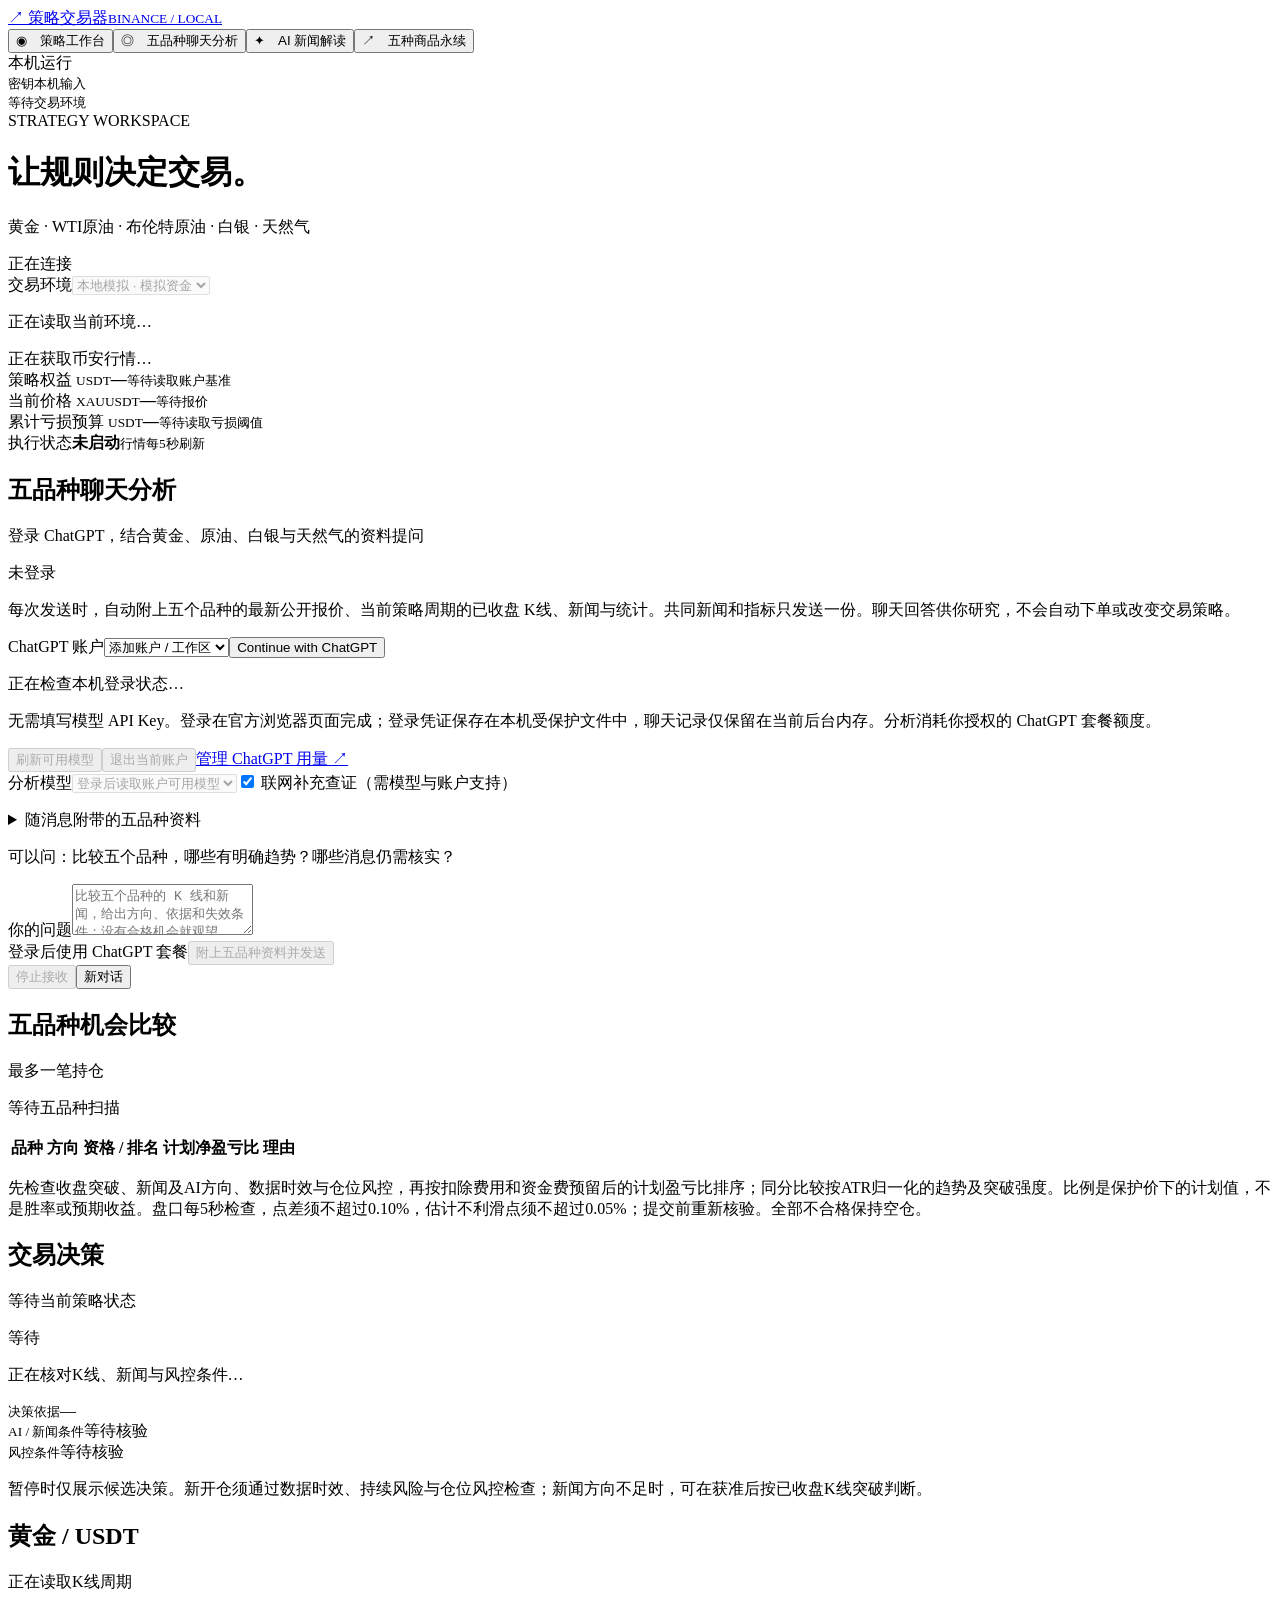
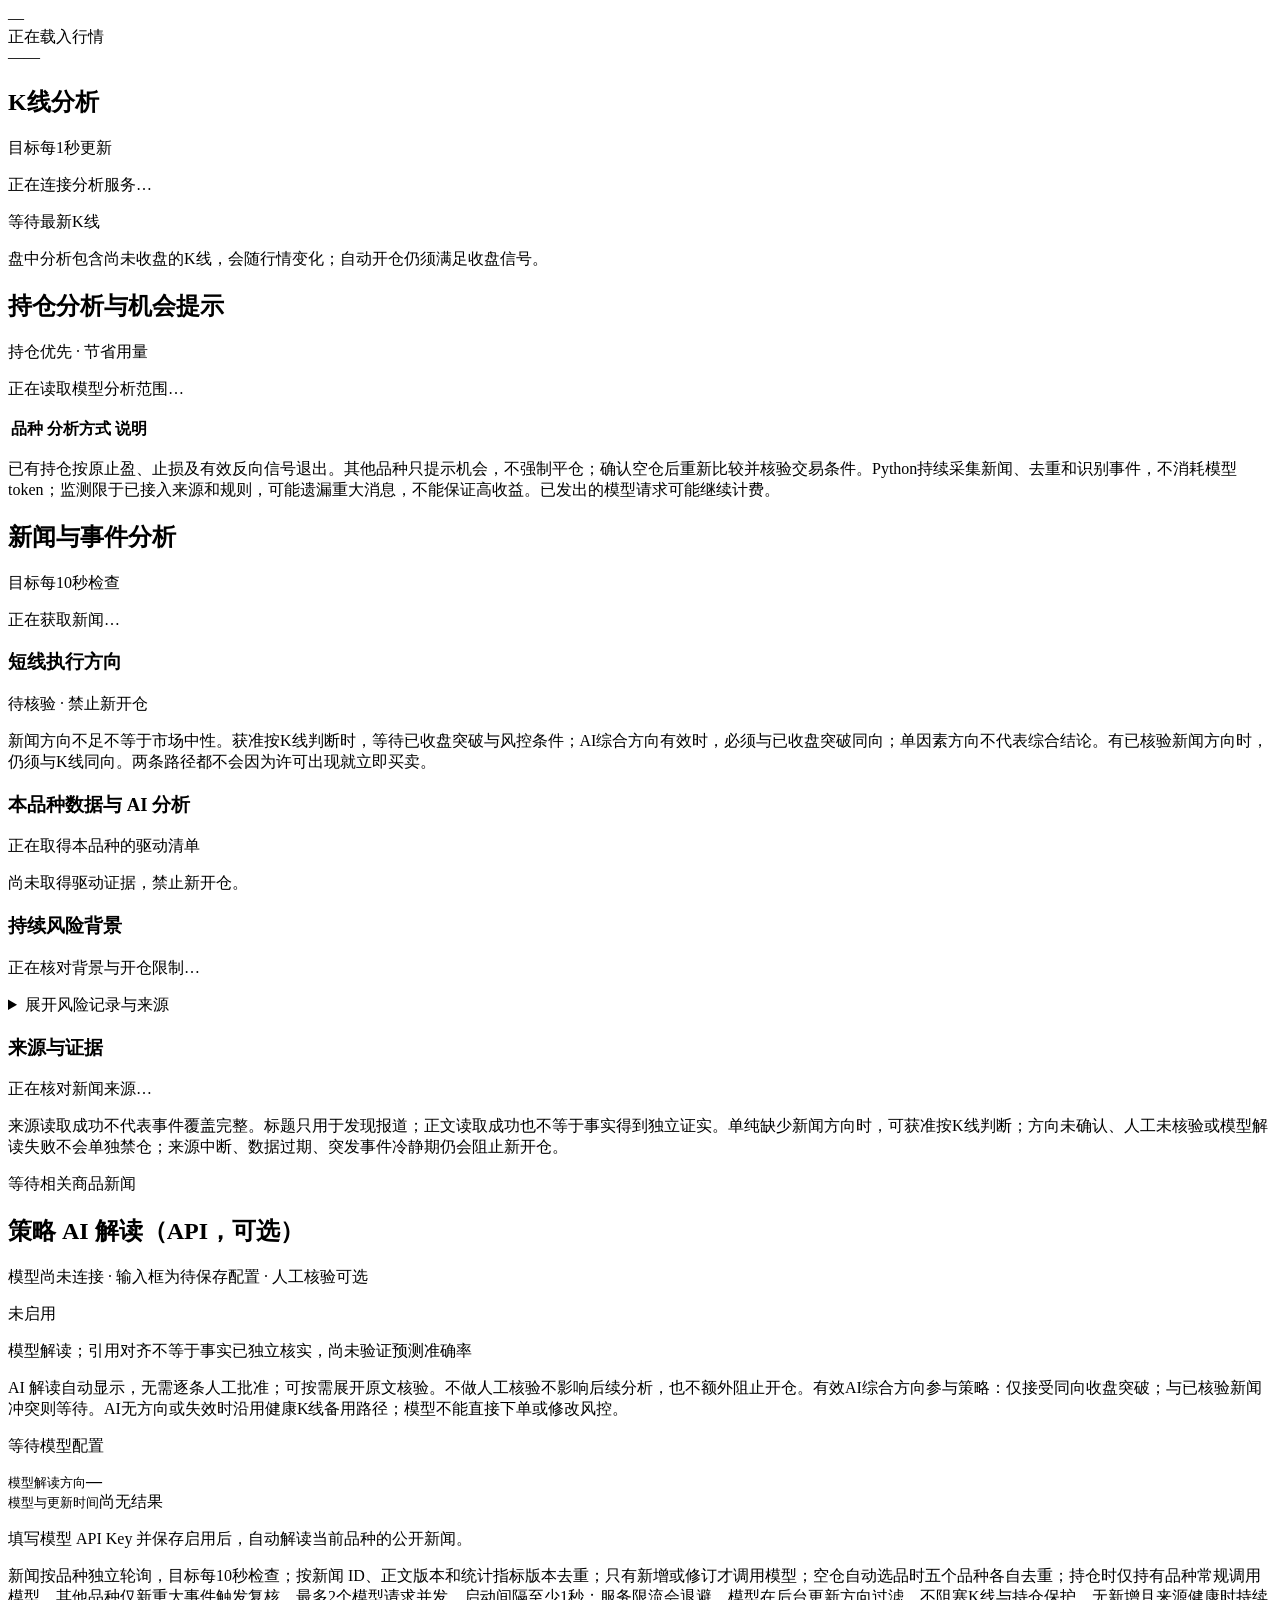
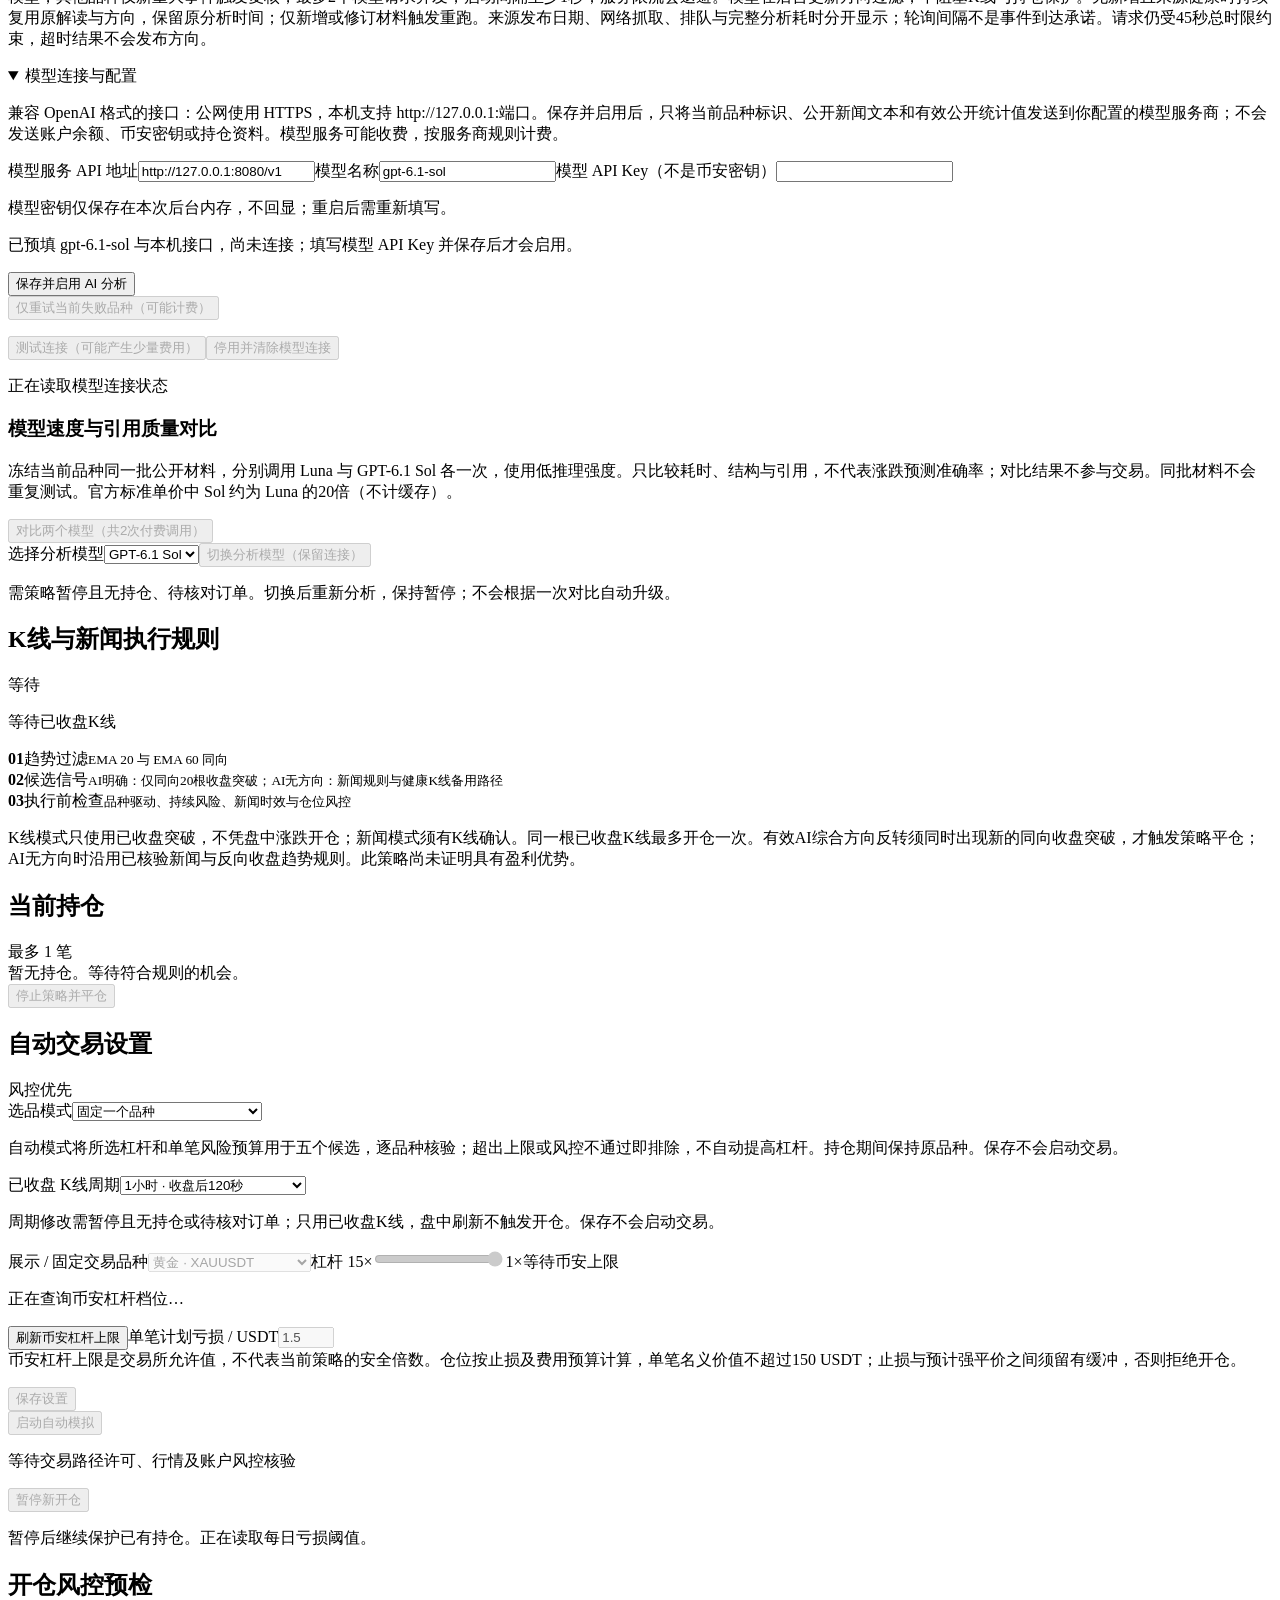
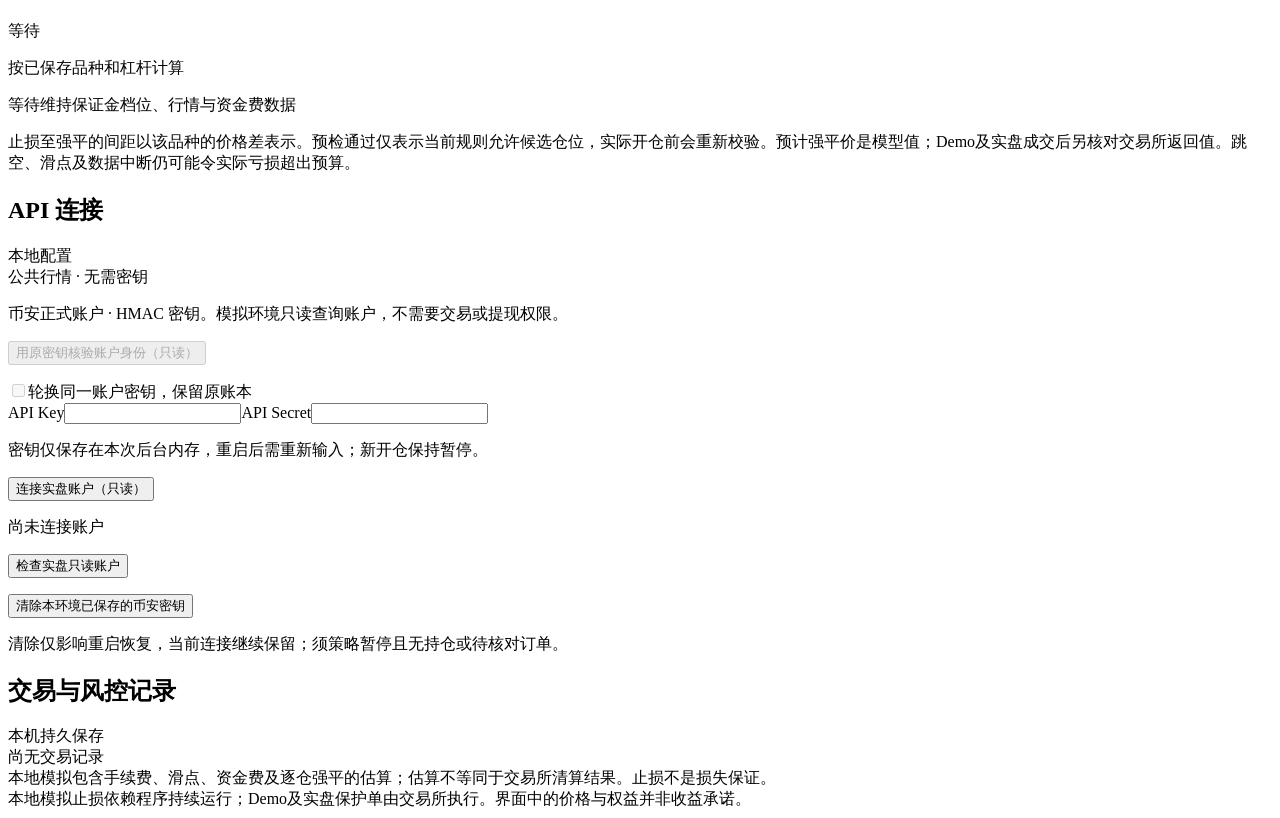
==== binance_trader/static/index.html @ de17ab65 "Publish Binance commodity perpetual trader with bilingual documentation and attribution license" ====
<!doctype html>
<html lang="en"><head><script src="/i18n.js"></script><meta charset="utf-8"><meta name="viewport" content="width=device-width,initial-scale=1"><meta name="csrf" content="__TOKEN__"><title>币安 · 策略交易器</title><link rel="stylesheet" href="/style.css"><script src="/app.js" defer></script><script src="/chatgpt.js" defer></script></head>
<body>
<aside><a class="brand" href="/">↗ <span>策略交易器<small>BINANCE / LOCAL</small></span></a><nav><button type="button" id="nav-workspace" class="selected">◉　策略工作台</button><button type="button" id="nav-chatgpt">◎　五品种聊天分析</button><button type="button" id="nav-ai">✦　AI 新闻解读</button><button type="button" id="nav-products" aria-haspopup="dialog">↗　五种商品永续</button></nav><div class="sidebar-bottom"><span class="dot"></span> 本机运行<br><small>密钥本机输入<br><span id="execution-note">等待交易环境</span></small></div></aside>
<main><header><div><div class="eyebrow">STRATEGY WORKSPACE</div><h1>让规则决定交易。</h1><p>黄金 · WTI原油 · 布伦特原油 · 白银 · 天然气</p></div><span id="mode" class="badge">正在连接</span></header>
<section class="environment-bar" aria-label="交易环境"><label for="execution-mode">交易环境<select id="execution-mode" disabled><option value="paper">本地模拟 · 模拟资金</option><option value="live">币安实盘 · 真实资金</option></select></label><p id="mode-description">正在读取当前环境…</p></section><div id="notice" class="notice">正在获取币安行情…</div>
<section id="pending-panel" class="panel" hidden aria-labelledby="pending-title"><div class="panel-head"><h2 id="pending-title">待核对请求恢复</h2><span class="tag">只读核验 · 不重发订单</span></div><p id="pending-description" class="muted"></p><button id="inspect-pending" class="button secondary" type="button">查询原请求结果</button><p id="pending-result" role="status">先查询交易所结果，再确认更新本地账本。不会自动启动交易。</p><button id="resolve-pending" class="button secondary" type="button" disabled>确认核对结果并更新本地账本</button></section>
<section class="metrics"><article><span><span id="equity-label">策略权益</span> <small>USDT</small></span><strong id="equity">—</strong><small id="pnl">等待读取账户基准</small><small id="capital-budget" hidden></small></article><article><span>当前价格 <small id="pair-label">XAUUSDT</small></span><strong id="price">—</strong><small id="change">等待报价</small></article><article><span>累计亏损预算 <small>USDT</small></span><strong id="budget">—</strong><small id="budget-description">等待读取亏损阈值</small></article><article><span>执行状态</span><strong class="status-text" id="running">未启动</strong><small id="freshness">行情每5秒刷新</small></article></section>
<div class="workspace"><div class="left-column"><section id="chatgpt-panel" class="panel chatgpt-panel" aria-labelledby="chatgpt-title">
<div class="panel-head"><div><h2 id="chatgpt-title">五品种聊天分析</h2><p>登录 ChatGPT，结合黄金、原油、白银与天然气的资料提问</p></div><span id="chatgpt-badge" class="tag">未登录</span></div>
<p class="chatgpt-intro">每次发送时，自动附上五个品种的最新公开报价、当前策略周期的已收盘 K线、新闻与统计。共同新闻和指标只发送一份。聊天回答供你研究，不会自动下单或改变交易策略。</p>
<div class="chatgpt-login-row"><label>ChatGPT 账户<select id="chatgpt-account"><option value="">添加账户 / 工作区</option></select></label><button id="chatgpt-login" type="button" class="button chatgpt-login">Continue with ChatGPT</button></div>
<p id="chatgpt-account-status" class="muted" role="status">正在检查本机登录状态…</p>
<p class="muted">无需填写模型 API Key。登录在官方浏览器页面完成；登录凭证保存在本机受保护文件中，聊天记录仅保留在当前后台内存。分析消耗你授权的 ChatGPT 套餐额度。</p>
<a id="chatgpt-login-link" class="chatgpt-link" hidden rel="noreferrer">浏览器未打开？继续登录</a>
<div class="chatgpt-account-actions"><button id="chatgpt-models-refresh" class="button secondary" type="button" disabled>刷新可用模型</button><button id="chatgpt-logout" class="button secondary" type="button" disabled>退出当前账户</button><a class="chatgpt-link" href="https://chatgpt.com/settings/usage" rel="noreferrer">管理 ChatGPT 用量 ↗</a></div>
<div class="chatgpt-tools"><label>分析模型<select id="chatgpt-model" disabled><option value="">登录后读取账户可用模型</option></select></label><label class="chatgpt-checkbox"><input id="chatgpt-web" type="checkbox" checked> 联网补充查证（需模型与账户支持）</label></div>
<p id="chatgpt-sol-status" class="muted" role="status"></p><details class="chatgpt-context"><summary>随消息附带的五品种资料 <span id="chatgpt-context-time"></span></summary><div id="chatgpt-context-rows">正在读取资料…</div><p class="muted">“新鲜”表示采集时间符合本地阈值，不等于新闻事实已核实。发送后以该条回答显示的快照时间为准。</p><button id="chatgpt-context-refresh" class="button secondary" type="button">刷新资料预览</button></details>
<div id="chatgpt-messages" class="chatgpt-messages" aria-label="聊天记录"><p class="muted">可以问：比较五个品种，哪些有明确趋势？哪些消息仍需核实？</p></div>
<form id="chatgpt-form"><label for="chatgpt-question">你的问题</label><textarea id="chatgpt-question" rows="3" maxlength="4000" placeholder="比较五个品种的 K 线和新闻，给出方向、依据和失效条件；没有合格机会就观望。" required></textarea><div class="chatgpt-message-actions"><span id="chatgpt-plan-label" class="muted">登录后使用 ChatGPT 套餐</span><button id="chatgpt-send" class="button primary" type="submit" disabled>附上五品种资料并发送</button></div></form>
<div class="chatgpt-account-actions"><button id="chatgpt-cancel" class="button secondary" type="button" disabled>停止接收</button><button id="chatgpt-clear" class="button secondary" type="button">新对话</button></div><p id="chatgpt-error" class="chatgpt-error" role="status"></p>
</section>
<section class="panel" aria-labelledby="selection-title"><div class="panel-head"><h2 id="selection-title">五品种机会比较</h2><span class="tag">最多一笔持仓</span></div><p id="selection-status" class="muted" role="status">等待五品种扫描</p><div class="selection-table"><table><thead><tr><th>品种</th><th>方向</th><th>资格 / 排名</th><th>计划净盈亏比</th><th>理由</th></tr></thead><tbody id="selection-rows"></tbody></table></div><p class="muted">先检查收盘突破、新闻及AI方向、数据时效与仓位风控，再按扣除费用和资金费预留后的计划盈亏比排序；同分比较按ATR归一化的趋势及突破强度。比例是保护价下的计划值，不是胜率或预期收益。盘口每5秒检查，点差须不超过0.10%，估计不利滑点须不超过0.05%；提交前重新核验。全部不合格保持空仓。</p></section><section class="panel decision-panel" aria-labelledby="decision-title"><div class="panel-head"><div><h2 id="decision-title">交易决策</h2><p id="decision-context">等待当前策略状态</p></div><span id="decision-badge" class="tag">等待</span></div><p id="decision-reason" class="decision-reason" role="status">正在核对K线、新闻与风控条件…</p><div class="decision-checks"><div><small>决策依据</small><span id="decision-source">—</span></div><div><small>AI / 新闻条件</small><span id="decision-news">等待核验</span></div><div><small>风控条件</small><span id="decision-risk">等待核验</span></div></div><p class="muted">暂停时仅展示候选决策。新开仓须通过数据时效、持续风险与仓位风控检查；新闻方向不足时，可在获准后按已收盘K线突破判断。</p></section><section class="panel chart-panel"><div class="panel-head"><div><h2 id="chart-title">黄金 / USDT</h2><p id="chart-period">正在读取K线周期</p></div><span id="chart-interval" class="tag">—</span></div><div id="chart" class="chart"><span>正在载入行情</span></div><div class="chart-footer"><span id="range">—</span><span id="funding">—</span></div></section>
<section class="panel"><div class="panel-head"><h2>K线分析</h2><span id="kline-period" class="tag">目标每1秒更新</span></div><p id="kline-status" class="muted" role="status">正在连接分析服务…</p><div id="kline-analysis" class="signal-copy">等待最新K线</div><p class="muted">盘中分析包含尚未收盘的K线，会随行情变化；自动开仓仍须满足收盘信号。</p></section>
<section class="panel" aria-labelledby="ai-monitor-title"><div class="panel-head"><h2 id="ai-monitor-title">持仓分析与机会提示</h2><span class="tag">持仓优先 · 节省用量</span></div><p id="ai-monitor-summary" role="status">正在读取模型分析范围…</p><div class="selection-table"><table><thead><tr><th>品种</th><th>分析方式</th><th>说明</th></tr></thead><tbody id="ai-monitor-rows"></tbody></table></div><div id="ai-opportunities" aria-live="polite"></div><p id="ai-token-usage" class="muted"></p><p class="muted">已有持仓按原止盈、止损及有效反向信号退出。其他品种只提示机会，不强制平仓；确认空仓后重新比较并核验交易条件。Python持续采集新闻、去重和识别事件，不消耗模型 token；监测限于已接入来源和规则，可能遗漏重大消息，不能保证高收益。已发出的模型请求可能继续计费。</p></section>
<section class="panel news-panel" aria-labelledby="news-title"><div class="panel-head"><h2 id="news-title">新闻与事件分析</h2><span class="tag">目标每10秒检查</span></div><p id="news-status" class="muted" role="status">正在获取新闻…</p><section class="news-section" aria-labelledby="news-direction-title"><h3 id="news-direction-title">短线执行方向</h3><div id="news-decision" class="news-decision" role="status">待核验 · 禁止新开仓</div><p class="muted">新闻方向不足不等于市场中性。获准按K线判断时，等待已收盘突破与风控条件；AI综合方向有效时，必须与已收盘突破同向；单因素方向不代表综合结论。有已核验新闻方向时，仍须与K线同向。两条路径都不会因为许可出现就立即买卖。</p></section><section class="news-section" aria-labelledby="news-drivers-title"><h3 id="news-drivers-title">本品种数据与 AI 分析</h3><p id="news-driver-context" class="muted">正在取得本品种的驱动清单</p><div id="news-drivers" class="news-drivers"><p class="muted">尚未取得驱动证据，禁止新开仓。</p></div></section><section class="news-section" aria-labelledby="news-risks-title"><h3 id="news-risks-title">持续风险背景</h3><p id="news-risk-summary" class="muted" role="status">正在核对背景与开仓限制…</p><details class="risk-background-details"><summary>展开风险记录与来源</summary><p class="muted">事实状态与开仓限制分开记录。长期背景不单独禁止开仓；识别到突发事件时，按事件时间或首次新事件证据暂缓1小时。冷静期届满后重新核验，不表示风险已解除；最近抓取也不代表发生了新事件。</p><div id="news-risks" class="news-risks"><p class="muted">尚未取得持续风险记录；当前风险状态未知。</p></div></details></section><section class="news-section" aria-labelledby="news-sources-title"><h3 id="news-sources-title">来源与证据</h3><p id="news-coverage" class="muted">正在核对新闻来源…</p><p class="muted">来源读取成功不代表事件覆盖完整。标题只用于发现报道；正文读取成功也不等于事实得到独立证实。单纯缺少新闻方向时，可获准按K线判断；方向未确认、人工未核验或模型解读失败不会单独禁仓；来源中断、数据过期、突发事件冷静期仍会阻止新开仓。</p><div id="news-evidence"></div><div id="news-analysis">等待相关商品新闻</div></section></section>
<section id="ai-panel" class="panel ai-panel" aria-labelledby="ai-title"><div class="panel-head"><div><h2 id="ai-title">策略 AI 解读（API，可选）</h2><p id="ai-model-context">模型尚未连接 · 输入框为待保存配置 · 人工核验可选</p></div><span id="ai-badge" class="tag">未启用</span></div><p class="ai-boundary">模型解读；引用对齐不等于事实已独立核实，尚未验证预测准确率</p><p id="ai-authority" class="muted">AI 解读自动显示，无需逐条人工批准；可按需展开原文核验。不做人工核验不影响后续分析，也不额外阻止开仓。有效AI综合方向参与策略：仅接受同向收盘突破；与已核验新闻冲突则等待。AI无方向或失效时沿用健康K线备用路径；模型不能直接下单或修改风控。</p><p id="ai-analysis-status" class="muted" role="status">等待模型配置</p><div class="ai-overview"><div><small>模型解读方向</small><strong id="ai-direction">—</strong></div><div><small>模型与更新时间</small><span id="ai-analysis-time">尚无结果</span></div></div><p id="ai-summary" class="ai-summary">填写模型 API Key 并保存启用后，自动解读当前品种的公开新闻。</p><div id="ai-events" class="ai-events"></div><div id="ai-uncertainties" class="ai-uncertainties"></div><p class="muted">新闻按品种独立轮询，目标每10秒检查；按新闻 ID、正文版本和统计指标版本去重；只有新增或修订才调用模型；空仓自动选品时五个品种各自去重；持仓时仅持有品种常规调用模型，其他品种仅新重大事件触发复核，最多2个模型请求并发，启动间隔至少1秒；服务限流会退避。模型在后台更新方向过滤，不阻塞K线与持仓保护。无新增且来源健康时持续复用原解读与方向，保留原分析时间；仅新增或修订材料触发重跑。来源发布日期、网络抓取、排队与完整分析耗时分开显示；轮询间隔不是事件到达承诺。请求仍受45秒总时限约束，超时结果不会发布方向。</p><details id="ai-config-details" class="ai-config-details" open><summary>模型连接与配置</summary><p class="muted">兼容 OpenAI 格式的接口：公网使用 HTTPS，本机支持 http://127.0.0.1:端口。保存并启用后，只将当前品种标识、公开新闻文本和有效公开统计值发送到你配置的模型服务商；不会发送账户余额、币安密钥或持仓资料。模型服务可能收费，按服务商规则计费。</p><form id="ai-config" autocomplete="off"><label>模型服务 API 地址<input id="ai-base-url" type="url" pattern="(https://.*|http://127[.]0[.]0[.]1:[0-9]+/.*)" value="http://127.0.0.1:8080/v1" placeholder="http://127.0.0.1:8080/v1" autocomplete="off" spellcheck="false" maxlength="1000" required></label><label>模型名称<input id="ai-model" list="ai-model-options" type="text" value="gpt-6.1-sol" placeholder="gpt-6.1-sol" autocomplete="off" spellcheck="false" maxlength="200" required></label><datalist id="ai-model-options"><option value="gpt-6-luna"></option><option value="gpt-6.1-sol"></option></datalist><label>模型 API Key（不是币安密钥）<input id="ai-api-key" type="password" autocomplete="off" spellcheck="false" maxlength="512" required></label><p id="ai-secret-note" class="muted">模型密钥仅保存在本次后台内存，不回显；重启后需重新填写。</p><p id="ai-draft-status" class="muted" role="status">已预填 gpt-6.1-sol 与本机接口，尚未连接；填写模型 API Key 并保存后才会启用。</p><button id="ai-save" class="button secondary" type="submit">保存并启用 AI 分析</button></form><div class="ai-connection-actions"><button id="ai-retry" type="button" class="button secondary" disabled>仅重试当前失败品种（可能计费）</button><p id="ai-provider-note" class="muted"></p><button id="ai-test" type="button" class="button secondary" disabled>测试连接（可能产生少量费用）</button><button id="ai-disconnect" type="button" class="button secondary" disabled>停用并清除模型连接</button></div><p id="ai-connection-status" class="muted" role="status">正在读取模型连接状态</p><p id="ai-action-result" class="muted" role="status"></p><section class="ai-comparison"><h3>模型速度与引用质量对比</h3><p class="muted">冻结当前品种同一批公开材料，分别调用 Luna 与 GPT-6.1 Sol 各一次，使用低推理强度。只比较耗时、结构与引用，不代表涨跌预测准确率；对比结果不参与交易。同批材料不会重复测试。官方标准单价中 Sol 约为 Luna 的20倍（不计缓存）。</p><button id="ai-compare" type="button" class="button secondary" disabled>对比两个模型（共2次付费调用）</button><div id="ai-comparison-results" role="status"></div><label>选择分析模型<select id="ai-model-choice"><option value="gpt-6-luna">GPT-6 Luna</option><option value="gpt-6.1-sol" selected>GPT-6.1 Sol</option></select></label><button id="ai-model-switch" type="button" class="button secondary" disabled>切换分析模型（保留连接）</button><p class="muted">需策略暂停且无持仓、待核对订单。切换后重新分析，保持暂停；不会根据一次对比自动升级。</p></section></details></section>
<section class="panel"><div class="panel-head"><h2>K线与新闻执行规则</h2><span id="signal-badge" class="tag">等待</span></div><p id="signal" class="signal-copy">等待已收盘K线</p><div class="rules"><div><b>01</b><span>趋势过滤<small>EMA 20 与 EMA 60 同向</small></span></div><div><b>02</b><span>候选信号<small>AI明确：仅同向20根收盘突破；AI无方向：新闻规则与健康K线备用路径</small></span></div><div><b>03</b><span>执行前检查<small>品种驱动、持续风险、新闻时效与仓位风控</small></span></div></div><p class="muted">K线模式只使用已收盘突破，不凭盘中涨跌开仓；新闻模式须有K线确认。同一根已收盘K线最多开仓一次。有效AI综合方向反转须同时出现新的同向收盘突破，才触发策略平仓；AI无方向时沿用已核验新闻与反向收盘趋势规则。此策略尚未证明具有盈利优势。</p></section>
<section class="panel"><div class="panel-head"><h2>当前持仓</h2><span class="tag">最多 1 笔</span></div><div id="position" class="empty">暂无持仓。等待符合规则的机会。</div><button id="close" class="button danger" disabled>停止策略并平仓</button></section></div>
<div class="right-column"><section class="panel control"><div class="panel-head"><h2>自动交易设置</h2><span class="tag">风控优先</span></div><form id="settings" tabindex="-1"><label>选品模式<select id="selection-mode"><option value="manual">固定一个品种</option><option value="auto">五品种自动选择 · 无机会空仓</option></select></label><p class="muted">自动模式将所选杠杆和单笔风险预算用于五个候选，逐品种核验；超出上限或风控不通过即排除，不自动提高杠杆。持仓期间保持原品种。保存不会启动交易。</p><label>已收盘 K线周期<select id="interval"><option value="1m">1分钟 · 收盘后30秒入场窗口</option><option value="3m">3分钟 · 收盘后90秒</option><option value="5m">5分钟 · 收盘后120秒</option><option value="15m">15分钟 · 收盘后120秒</option><option value="1h" selected>1小时 · 收盘后120秒</option></select></label><p class="muted">周期修改需暂停且无持仓或待核对订单；只用已收盘K线，盘中刷新不触发开仓。保存不会启动交易。</p><label>展示 / 固定交易品种<select id="symbol" disabled><option value="XAUUSDT">黄金 · XAUUSDT</option><option value="CLUSDT">WTI原油 · CLUSDT</option><option value="BZUSDT">布伦特原油 · BZUSDT</option><option value="XAGUSDT">白银 · XAGUSDT</option><option value="NATGASUSDT">天然气 · NATGASUSDT</option></select></label><label class="leverage-label">杠杆 <output id="leverage-value" for="leverage">15×</output><input id="leverage" type="range" min="1" max="15" step="1" value="15" disabled aria-describedby="leverage-status"><span class="range-labels"><span>1×</span><span id="leverage-max">等待币安上限</span></span></label><p id="leverage-status" class="muted" role="status">正在查询币安杠杆档位…</p><button id="leverage-retry" type="button" class="button secondary">刷新币安杠杆上限</button><label>单笔计划亏损 / USDT<input id="risk" disabled type="number" min="0.1" max="3" step="0.1" value="1.5" required></label><div class="risk-note">币安杠杆上限是交易所允许值，不代表当前策略的安全倍数。仓位按止损及费用预算计算，单笔名义价值不超过150 USDT；止损与预计强平价之间须留有缓冲，否则拒绝开仓。</div><p id="settings-status" class="muted" role="status"></p><button class="button secondary" id="save" disabled type="submit">保存设置</button></form><button id="apply-leverage" type="button" disabled hidden class="button live-outline">应用已保存杠杆到实盘</button><p id="leverage-applied" class="muted" role="status" hidden></p><button id="start" disabled class="button primary">启动自动模拟</button><p id="start-status" class="muted" role="status">等待交易路径许可、行情及账户风控核验</p><button id="pause" disabled class="button secondary">暂停新开仓</button><p id="daily-limit-description" class="muted">暂停后继续保护已有持仓。正在读取每日亏损阈值。</p></section>
<section class="panel risk-panel" aria-labelledby="risk-title"><div class="panel-head"><h2 id="risk-title">开仓风控预检</h2><span id="risk-badge" class="tag">等待</span></div><p id="risk-context" class="muted">按已保存品种和杠杆计算</p><p id="risk-reason" role="status">等待维持保证金档位、行情与资金费数据</p><div id="risk-preview" class="risk-preview"></div><p class="muted">止损至强平的间距以该品种的价格差表示。预检通过仅表示当前规则允许候选仓位，实际开仓前会重新校验。预计强平价是模型值；Demo及实盘成交后另核对交易所返回值。跳空、滑点及数据中断仍可能令实际亏损超出预算。</p></section><section class="panel"><div class="panel-head"><h2>API 连接</h2><span class="tag">本地配置</span></div><div class="connection"><span class="dot"></span><span id="connection">公共行情 · 无需密钥</span></div><p id="api-description" class="muted">币安正式账户 · HMAC 密钥。模拟环境只读查询账户，不需要交易或提现权限。</p><button id="bind-account-identity" type="button" class="button secondary" disabled>用原密钥核验账户身份（只读）</button><p id="account-identity-status" class="muted"></p><label id="rotate-key-label"><input id="rotate-key" type="checkbox" disabled>轮换同一账户密钥，保留原账本</label><form id="api-credentials" autocomplete="off"><label>API Key<input id="api-key" type="password" autocomplete="off" spellcheck="false" maxlength="256" required></label><label>API Secret<input id="api-secret" type="password" autocomplete="off" spellcheck="false" maxlength="256" required></label><p id="api-secret-note" class="muted">密钥仅保存在本次后台内存，重启后需重新输入；新开仓保持暂停。</p><button id="connect-api" type="submit" class="button primary">连接实盘账户（只读）</button></form><p id="api-status" class="muted" role="status">尚未连接账户</p><button id="account" class="button secondary">检查实盘只读账户</button><p id="account-result" class="muted" role="status"></p><p id="credential-storage-status" class="muted" role="status"></p><button id="forget-credentials" type="button" class="button secondary">清除本环境已保存的币安密钥</button><p class="muted">清除仅影响重启恢复，当前连接继续保留；须策略暂停且无持仓或待核对订单。</p></section></div></div>
<section class="panel journal"><div class="panel-head"><h2>交易与风控记录</h2><span class="tag">本机持久保存</span></div><div id="events" class="empty">尚无交易记录</div></section>
<footer>本地模拟包含手续费、滑点、资金费及逐仓强平的估算；估算不等同于交易所清算结果。止损不是损失保证。<br>本地模拟止损依赖程序持续运行；Demo及实盘保护单由交易所执行。界面中的价格与权益并非收益承诺。</footer>
</main><dialog id="products-dialog" aria-labelledby="products-title"><div class="panel-head"><h2 id="products-title">五种商品永续</h2><button type="button" id="products-close" aria-label="关闭品种选择">关闭</button></div><p class="muted">选择品种后，在自动交易设置中点击“保存设置”生效。</p><p id="products-note" class="muted" role="status"></p><div id="products-list"></div></dialog><dialog id="confirm-dialog" aria-labelledby="confirm-message"><form method="dialog"><h2 id="confirm-message"></h2><p id="confirm-details" class="muted"></p><button class="button secondary" value="cancel">取消</button><button id="confirm-submit" class="button danger" value="ok">确认执行</button></form></dialog><dialog id="chatgpt-welcome" aria-labelledby="chatgpt-welcome-title"><h2 id="chatgpt-welcome-title">正在使用你的 ChatGPT 套餐</h2><p>本应用的聊天分析使用你授权的 ChatGPT 套餐额度。你可以在 ChatGPT 设置里管理本应用用量或断开授权。</p><a href="https://chatgpt.com/settings/usage" rel="noreferrer">管理用量 ↗</a><button id="chatgpt-welcome-ok" class="button primary" type="button">知道了</button></dialog><div id="toast" role="status" aria-live="polite"></div></body></html>
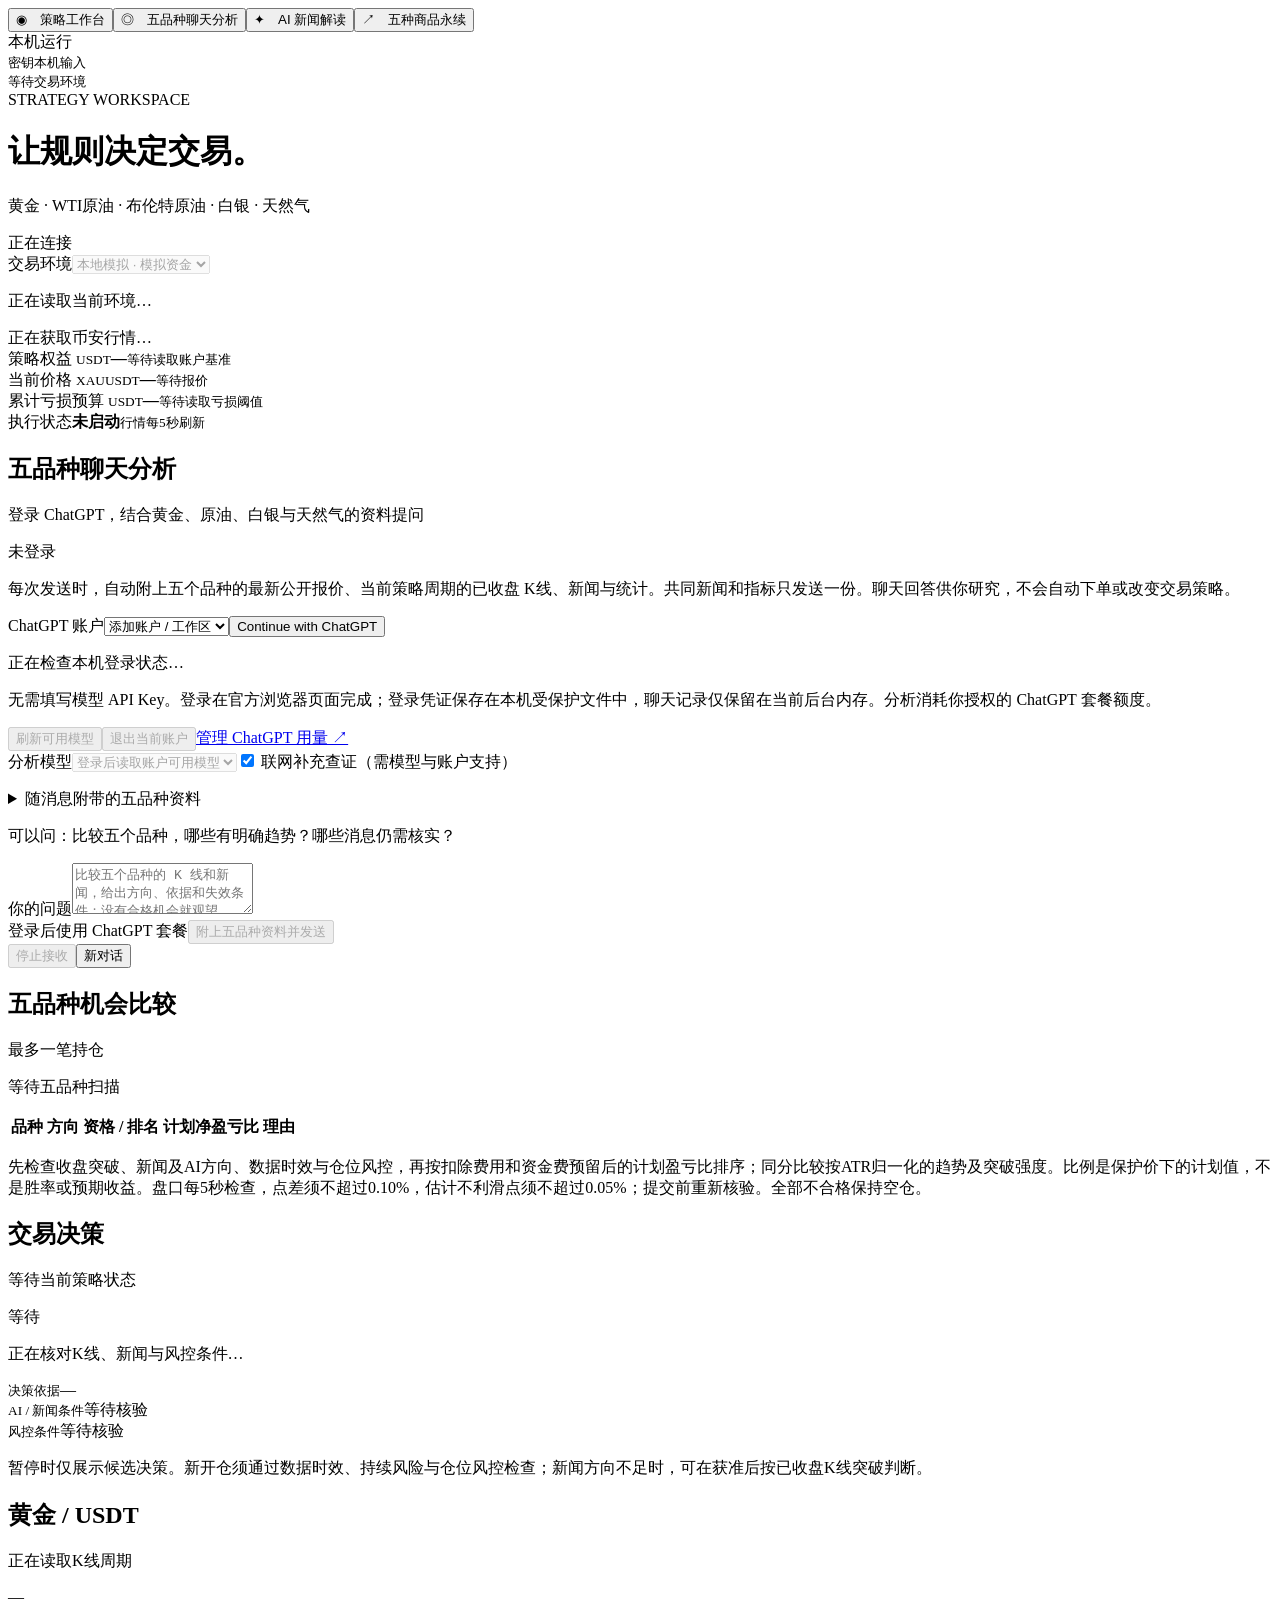
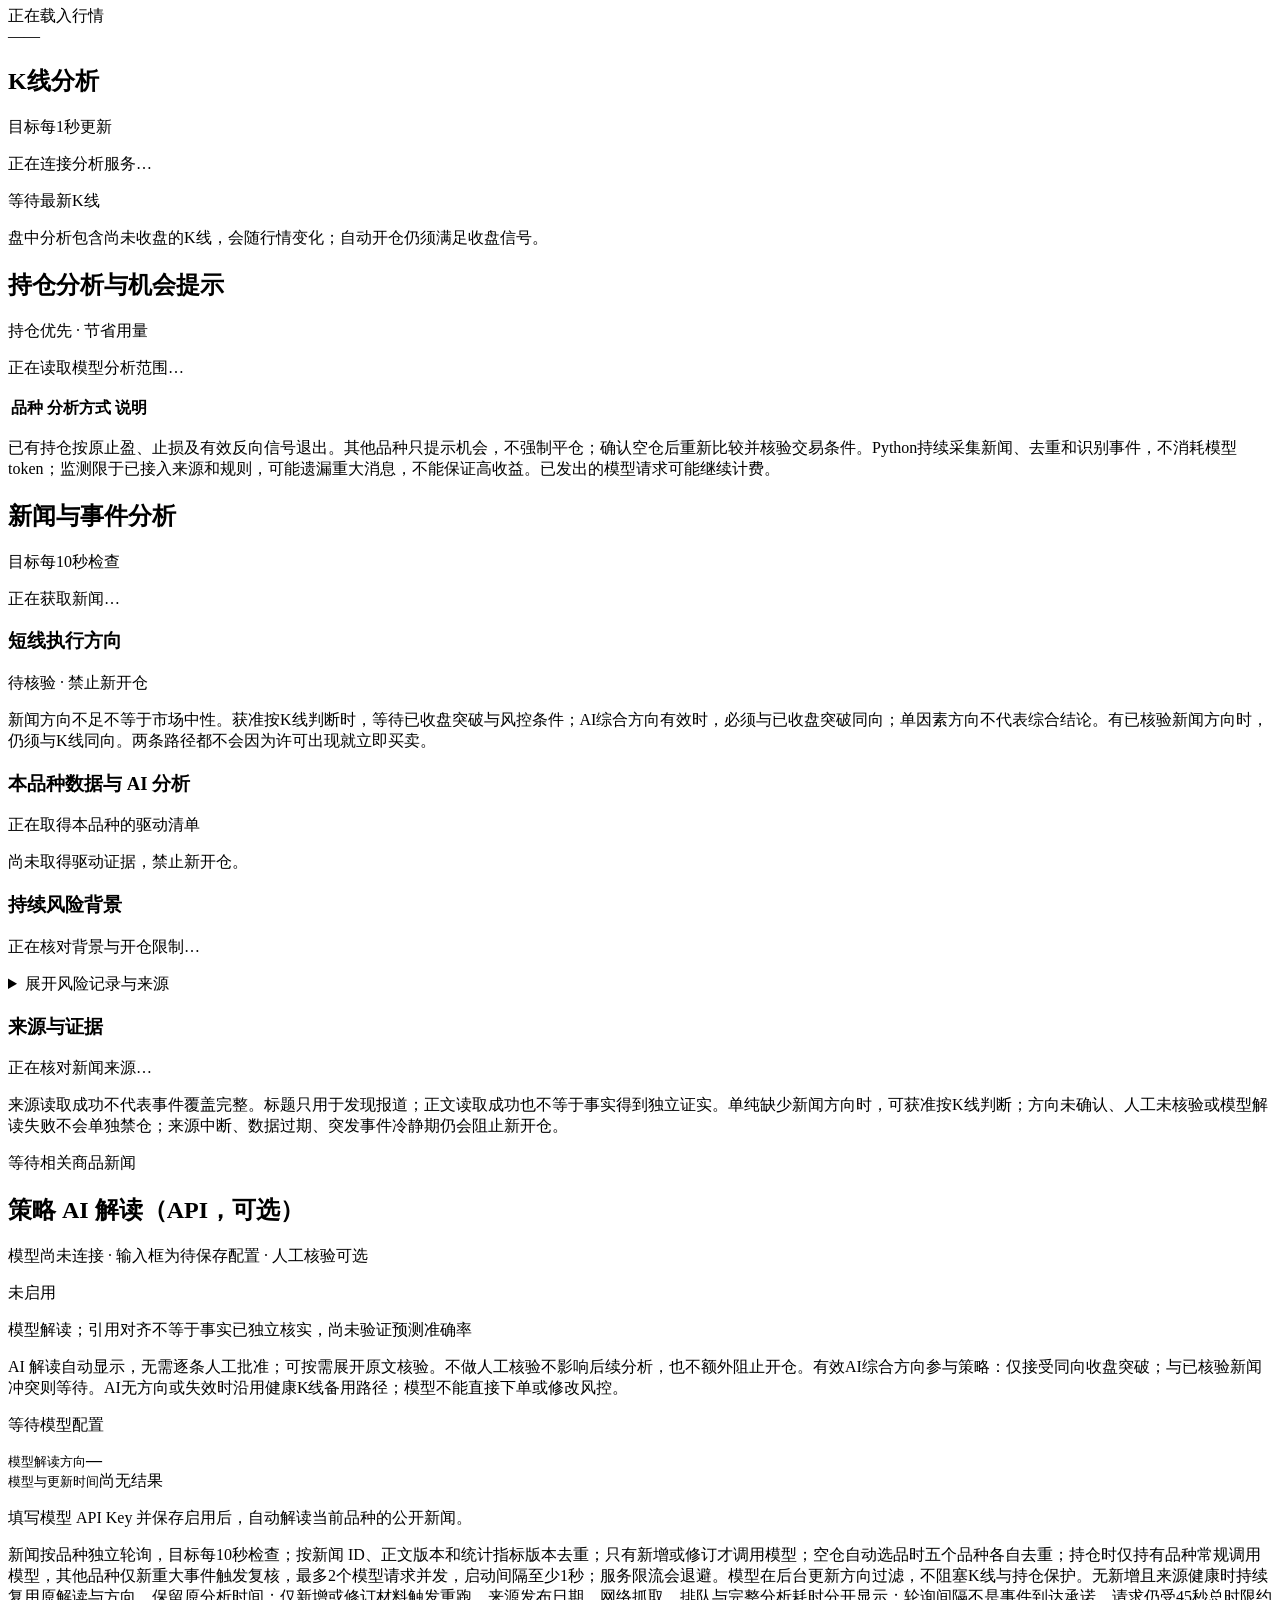
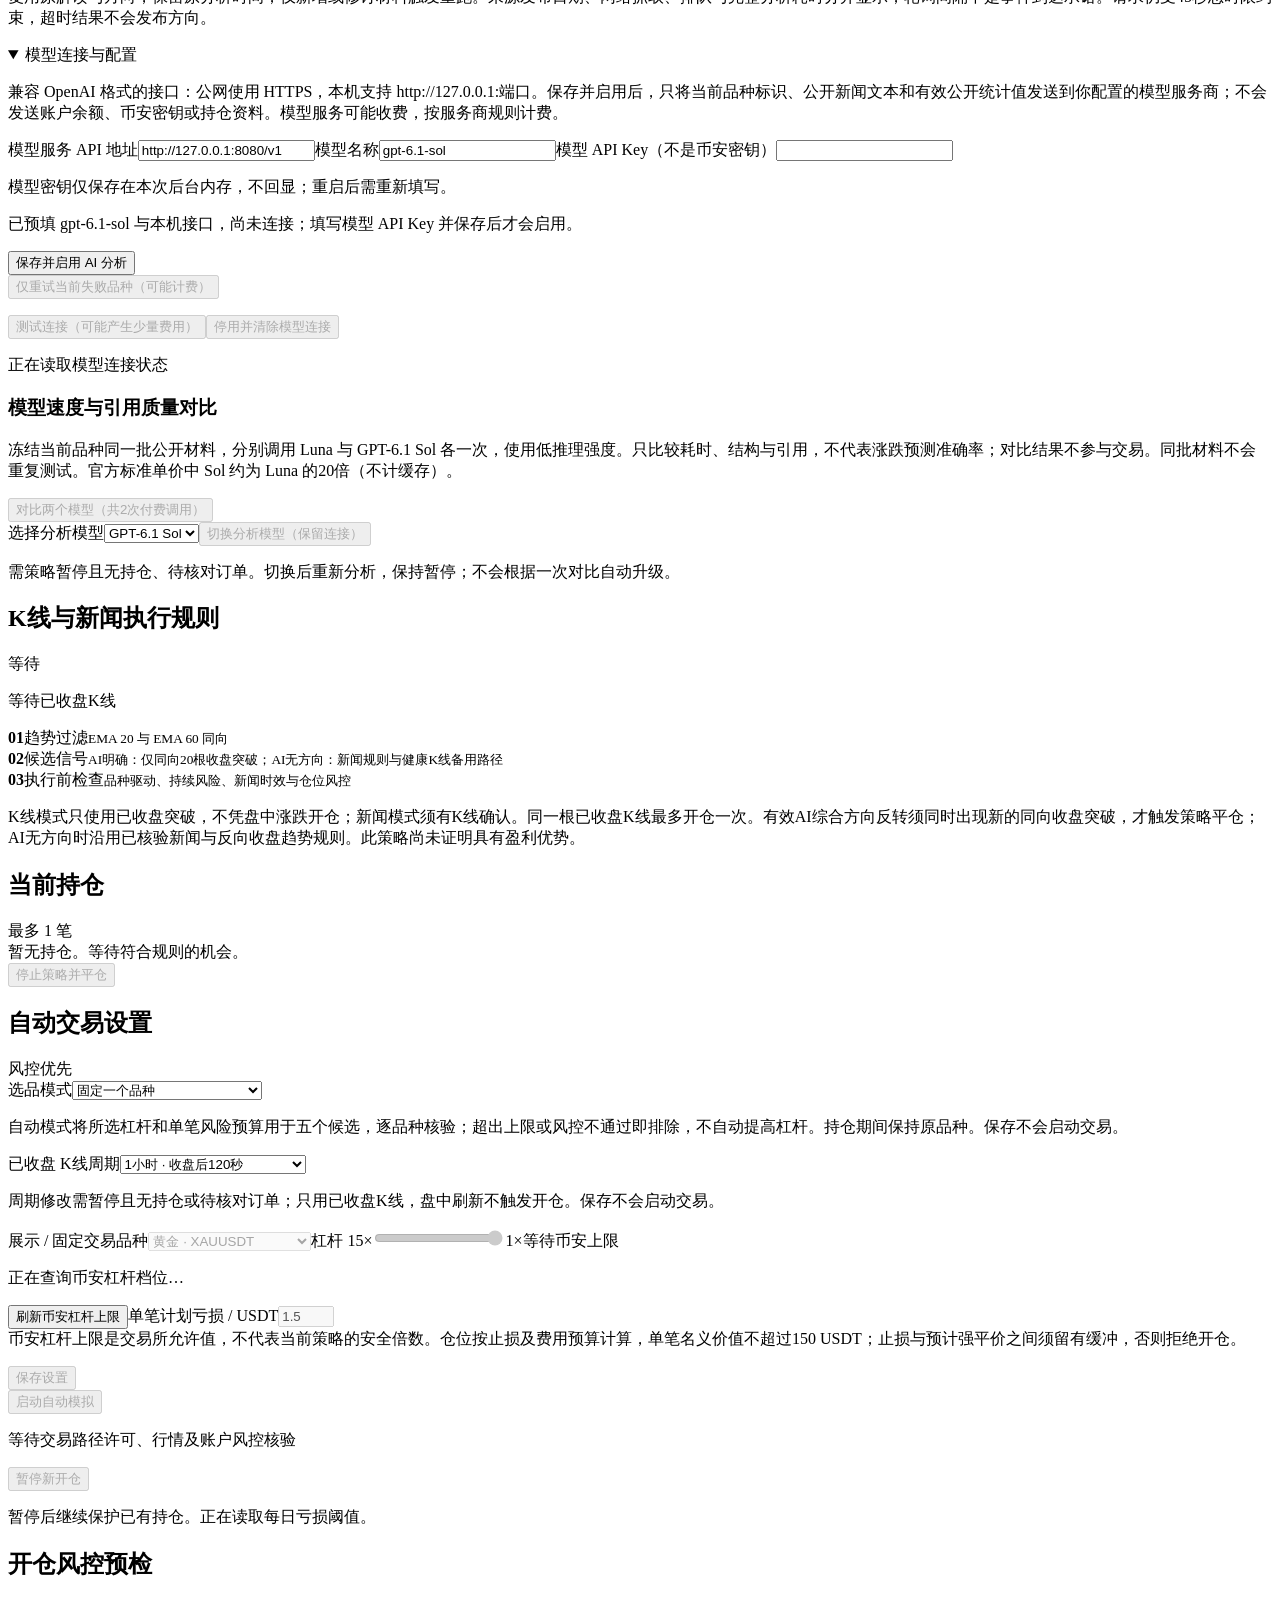
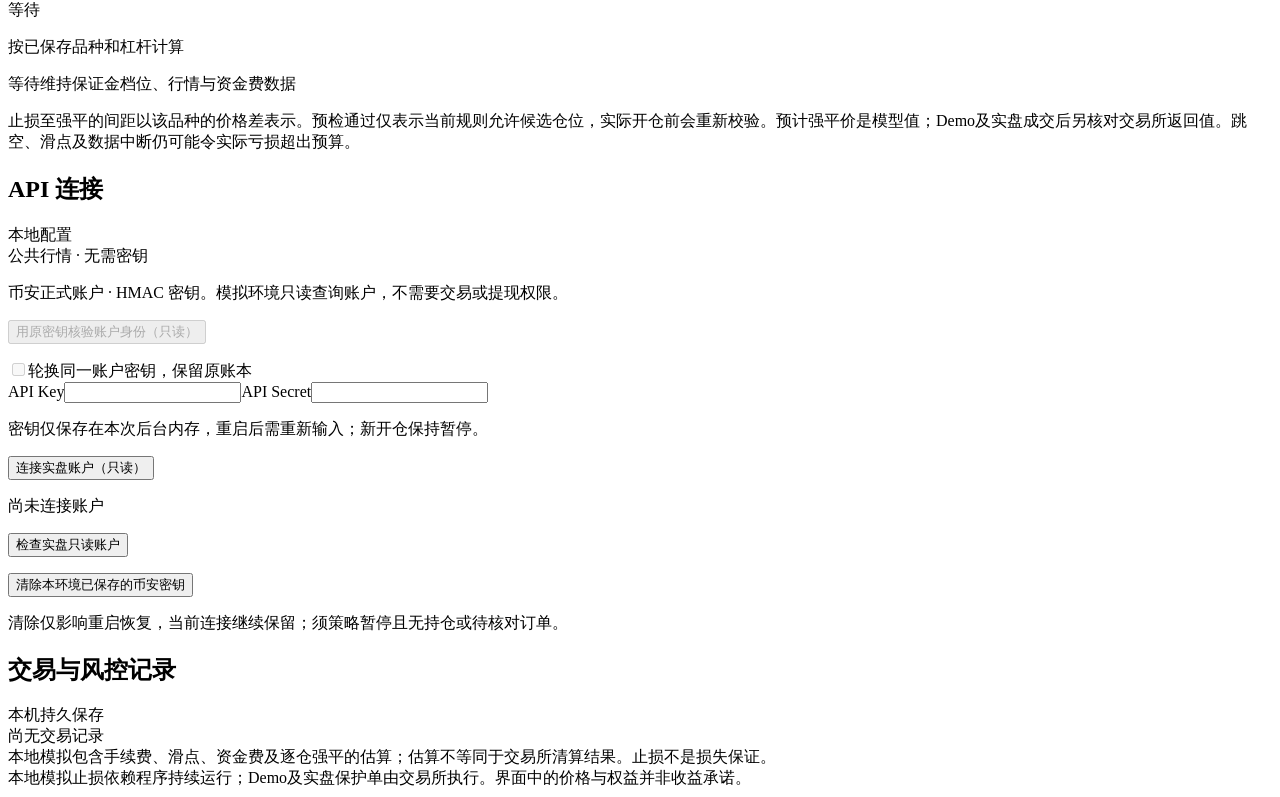
==== commit 398f76c0: "Remove toolbar logo from both app editions" ====
--- a/binance_trader/static/index.html
+++ b/binance_trader/static/index.html
@@ -1,7 +1,7 @@
 <!doctype html>
-<html lang="en"><head><script src="/i18n.js"></script><meta charset="utf-8"><meta name="viewport" content="width=device-width,initial-scale=1"><meta name="csrf" content="__TOKEN__"><title>币安 · 策略交易器</title><link rel="stylesheet" href="/style.css"><script src="/app.js" defer></script><script src="/chatgpt.js" defer></script></head>
+<html lang="__EDITION_LANGUAGE__"><head><script src="/i18n.js"></script><meta charset="utf-8"><meta name="viewport" content="width=device-width,initial-scale=1"><meta name="csrf" content="__TOKEN__"><title>币安 · 策略交易器</title><link rel="stylesheet" href="/style.css"><script src="/app.js" defer></script><script src="/chatgpt.js" defer></script><script src="/terminal.js" defer></script><link rel="stylesheet" href="/terminal.css"></head>
 <body>
-<aside><a class="brand" href="/">↗ <span>策略交易器<small>BINANCE / LOCAL</small></span></a><nav><button type="button" id="nav-workspace" class="selected">◉　策略工作台</button><button type="button" id="nav-chatgpt">◎　五品种聊天分析</button><button type="button" id="nav-ai">✦　AI 新闻解读</button><button type="button" id="nav-products" aria-haspopup="dialog">↗　五种商品永续</button></nav><div class="sidebar-bottom"><span class="dot"></span> 本机运行<br><small>密钥本机输入<br><span id="execution-note">等待交易环境</span></small></div></aside>
+<aside><nav><button type="button" id="nav-workspace" class="selected">◉　策略工作台</button><button type="button" id="nav-chatgpt">◎　五品种聊天分析</button><button type="button" id="nav-ai">✦　AI 新闻解读</button><button type="button" id="nav-products" aria-haspopup="dialog">↗　五种商品永续</button></nav><div class="sidebar-bottom"><span class="dot"></span> 本机运行<br><small>密钥本机输入<br><span id="execution-note">等待交易环境</span></small></div></aside>
 <main><header><div><div class="eyebrow">STRATEGY WORKSPACE</div><h1>让规则决定交易。</h1><p>黄金 · WTI原油 · 布伦特原油 · 白银 · 天然气</p></div><span id="mode" class="badge">正在连接</span></header>
 <section class="environment-bar" aria-label="交易环境"><label for="execution-mode">交易环境<select id="execution-mode" disabled><option value="paper">本地模拟 · 模拟资金</option><option value="live">币安实盘 · 真实资金</option></select></label><p id="mode-description">正在读取当前环境…</p></section><div id="notice" class="notice">正在获取币安行情…</div>
 <section id="pending-panel" class="panel" hidden aria-labelledby="pending-title"><div class="panel-head"><h2 id="pending-title">待核对请求恢复</h2><span class="tag">只读核验 · 不重发订单</span></div><p id="pending-description" class="muted"></p><button id="inspect-pending" class="button secondary" type="button">查询原请求结果</button><p id="pending-result" role="status">先查询交易所结果，再确认更新本地账本。不会自动启动交易。</p><button id="resolve-pending" class="button secondary" type="button" disabled>确认核对结果并更新本地账本</button></section>
